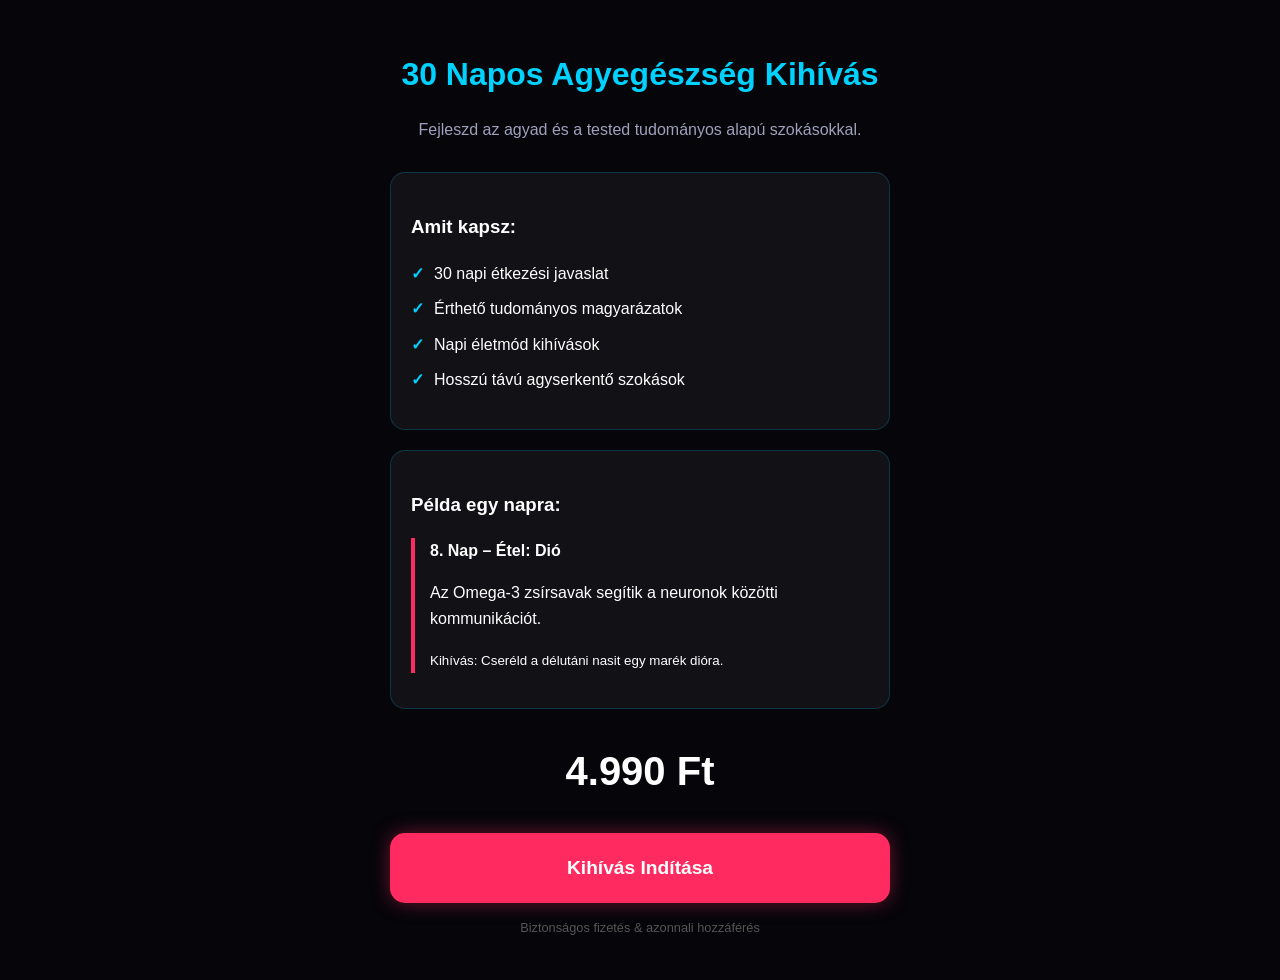
==== program.html @ 49ae92d9 "Add files via upload" ====
<!DOCTYPE html>
<html lang="hu">
<head>
    <meta charset="UTF-8">
    <meta name="viewport" content="width=device-width, initial-scale=1.0">
    <title>30 Napos Kihívás | Program</title>
    <style>
        :root { --bg: #05050a; --accent: #00d2ff; --pink: #ff2a5f; }
        body { background: var(--bg); color: white; font-family: sans-serif; padding: 20px; line-height: 1.6; }
        .container { max-width: 500px; margin: 0 auto; }
        h1 { color: var(--accent); font-size: 2rem; margin-bottom: 10px; text-align: center; }
        .card { background: rgba(255,255,255,0.05); padding: 20px; border-radius: 15px; margin-bottom: 20px; border: 1px solid rgba(0,210,255,0.2); }
        .day-box { border-left: 4px solid var(--pink); padding-left: 15px; margin: 15px 0; }
        .price { font-size: 2.5rem; font-weight: bold; text-align: center; margin: 30px 0; color: #fff; }
        .btn { display: block; background: var(--pink); color: white; text-align: center; padding: 20px; border-radius: 15px; text-decoration: none; font-weight: bold; font-size: 1.2rem; box-shadow: 0 0 20px rgba(255, 42, 95, 0.4); }
        ul { list-style: none; padding: 0; }
        li { margin-bottom: 10px; display: flex; align-items: center; }
        li::before { content: "✓"; color: var(--accent); margin-right: 10px; font-weight: bold; }
    </style>
</head>
<body>
    <div class="container">
        <h1>30 Napos Agyegészség Kihívás</h1>
        <p style="text-align: center; color: #a0a0bd; margin-bottom: 30px;">Fejleszd az agyad és a tested tudományos alapú szokásokkal.</p>

        <div class="card">
            <h3>Amit kapsz:</h3>
            <ul>
                <li>30 napi étkezési javaslat</li>
                <li>Érthető tudományos magyarázatok</li>
                <li>Napi életmód kihívások</li>
                <li>Hosszú távú agyserkentő szokások</li>
            </ul>
        </div>

        <div class="card">
            <h3>Példa egy napra:</h3>
            <div class="day-box">
                <strong>8. Nap – Étel: Dió</strong>
                <p>Az Omega-3 zsírsavak segítik a neuronok közötti kommunikációt.</p>
                <small>Kihívás: Cseréld a délutáni nasit egy marék dióra.</small>
            </div>
        </div>

        <div class="price">4.990 Ft</div>

        <a href="thankyou.html" class="btn">Kihívás Indítása</a>
        <p style="text-align: center; font-size: 0.8rem; color: #555; margin-top: 15px;">Biztonságos fizetés & azonnali hozzáférés</p>
    </div>
</body>
</html>
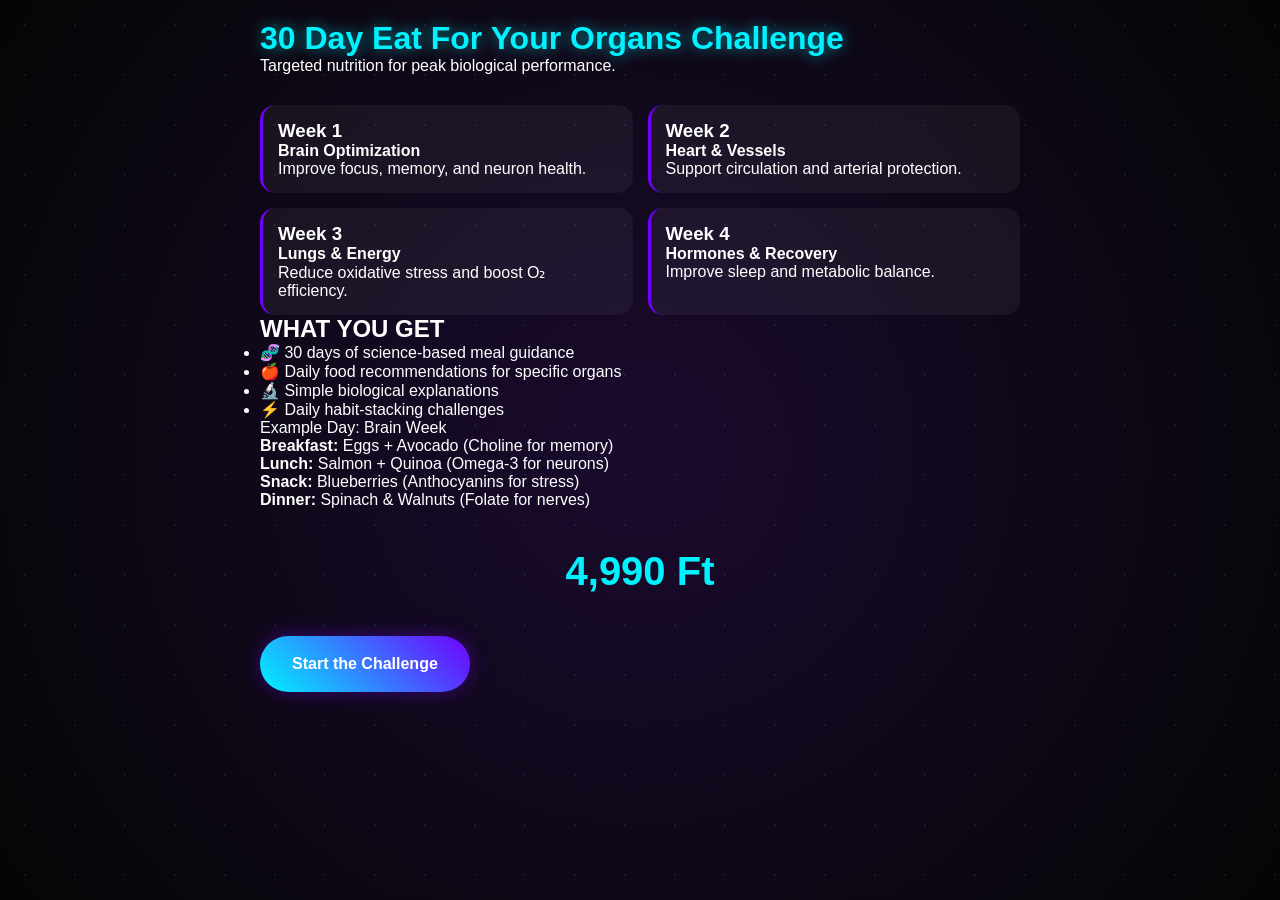
==== commit ea1a98be: "Add files via upload" ====
--- a/program.html
+++ b/program.html
@@ -1,51 +1,67 @@
 <!DOCTYPE html>
-<html lang="hu">
+<html lang="en">
 <head>
     <meta charset="UTF-8">
     <meta name="viewport" content="width=device-width, initial-scale=1.0">
-    <title>30 Napos Kihívás | Program</title>
-    <style>
-        :root { --bg: #05050a; --accent: #00d2ff; --pink: #ff2a5f; }
-        body { background: var(--bg); color: white; font-family: sans-serif; padding: 20px; line-height: 1.6; }
-        .container { max-width: 500px; margin: 0 auto; }
-        h1 { color: var(--accent); font-size: 2rem; margin-bottom: 10px; text-align: center; }
-        .card { background: rgba(255,255,255,0.05); padding: 20px; border-radius: 15px; margin-bottom: 20px; border: 1px solid rgba(0,210,255,0.2); }
-        .day-box { border-left: 4px solid var(--pink); padding-left: 15px; margin: 15px 0; }
-        .price { font-size: 2.5rem; font-weight: bold; text-align: center; margin: 30px 0; color: #fff; }
-        .btn { display: block; background: var(--pink); color: white; text-align: center; padding: 20px; border-radius: 15px; text-decoration: none; font-weight: bold; font-size: 1.2rem; box-shadow: 0 0 20px rgba(255, 42, 95, 0.4); }
-        ul { list-style: none; padding: 0; }
-        li { margin-bottom: 10px; display: flex; align-items: center; }
-        li::before { content: "✓"; color: var(--accent); margin-right: 10px; font-weight: bold; }
-    </style>
+    <title>Program Details | 30 Day Challenge</title>
+    <link rel="stylesheet" href="style.css">
 </head>
 <body>
-    <div class="container">
-        <h1>30 Napos Agyegészség Kihívás</h1>
-        <p style="text-align: center; color: #a0a0bd; margin-bottom: 30px;">Fejleszd az agyad és a tested tudományos alapú szokásokkal.</p>
+    <div class="bio-background"></div>
 
-        <div class="card">
-            <h3>Amit kapsz:</h3>
+    <main class="content-wrapper">
+        <header>
+            <h1 class="glow-text">30 Day Eat For Your Organs Challenge</h1>
+            <p>Targeted nutrition for peak biological performance.</p>
+        </header>
+
+        <section class="weeks-grid">
+            <div class="week-card">
+                <h3>Week 1</h3>
+                <h4>Brain Optimization</h4>
+                <p>Improve focus, memory, and neuron health.</p>
+            </div>
+            <div class="week-card">
+                <h3>Week 2</h3>
+                <h4>Heart & Vessels</h4>
+                <p>Support circulation and arterial protection.</p>
+            </div>
+            <div class="week-card">
+                <h3>Week 3</h3>
+                <h4>Lungs & Energy</h4>
+                <p>Reduce oxidative stress and boost O₂ efficiency.</p>
+            </div>
+            <div class="week-card">
+                <h3>Week 4</h3>
+                <h4>Hormones & Recovery</h4>
+                <p>Improve sleep and metabolic balance.</p>
+            </div>
+        </section>
+
+        <section class="features">
+            <h2>WHAT YOU GET</h2>
             <ul>
-                <li>30 napi étkezési javaslat</li>
-                <li>Érthető tudományos magyarázatok</li>
-                <li>Napi életmód kihívások</li>
-                <li>Hosszú távú agyserkentő szokások</li>
+                <li>🧬 30 days of science-based meal guidance</li>
+                <li>🍎 Daily food recommendations for specific organs</li>
+                <li>🔬 Simple biological explanations</li>
+                <li>⚡ Daily habit-stacking challenges</li>
             </ul>
-        </div>
+        </section>
 
-        <div class="card">
-            <h3>Példa egy napra:</h3>
-            <div class="day-box">
-                <strong>8. Nap – Étel: Dió</strong>
-                <p>Az Omega-3 zsírsavak segítik a neuronok közötti kommunikációt.</p>
-                <small>Kihívás: Cseréld a délutáni nasit egy marék dióra.</small>
+        <section class="example-day">
+            <div class="glass-card">
+                <span class="tag">Example Day: Brain Week</span>
+                <div class="meal"><strong>Breakfast:</strong> Eggs + Avocado (Choline for memory)</div>
+                <div class="meal"><strong>Lunch:</strong> Salmon + Quinoa (Omega-3 for neurons)</div>
+                <div class="meal"><strong>Snack:</strong> Blueberries (Anthocyanins for stress)</div>
+                <div class="meal"><strong>Dinner:</strong> Spinach & Walnuts (Folate for nerves)</div>
             </div>
-        </div>
+        </section>
 
-        <div class="price">4.990 Ft</div>
-
-        <a href="thankyou.html" class="btn">Kihívás Indítása</a>
-        <p style="text-align: center; font-size: 0.8rem; color: #555; margin-top: 15px;">Biztonságos fizetés & azonnali hozzáférés</p>
-    </div>
+        <section class="pricing">
+            <div class="price-tag">4,990 Ft</div>
+            <a href="thankyou.html" class="btn-main glow-btn">Start the Challenge</a>
+        </section>
+    </main>
 </body>
 </html>
--- a/style.css
+++ b/style.css
@@ -0,0 +1,86 @@
+:root {
+    --bg: #050505;
+    --primary: #00f2ff;
+    --secondary: #7000ff;
+    --glass: rgba(255, 255, 255, 0.05);
+}
+
+* { box-sizing: border-box; margin: 0; padding: 0; font-family: 'Inter', sans-serif; }
+
+body {
+    background-color: var(--bg);
+    color: white;
+    overflow-x: hidden;
+    min-height: 100vh;
+}
+
+/* Background Animations */
+.bio-background {
+    position: fixed;
+    top: 0; left: 0; width: 100%; height: 100%;
+    background: radial-gradient(circle at 50% 50%, #1a0b2e 0%, #050505 100%);
+    z-index: -1;
+}
+
+/* Floating Particle Effect */
+.bio-background::after {
+    content: '';
+    position: absolute;
+    width: 100%; height: 100%;
+    background-image: radial-gradient(var(--primary) 1px, transparent 1px);
+    background-size: 50px 50px;
+    opacity: 0.1;
+    animation: flow 20s linear infinite;
+}
+
+@keyframes flow {
+    from { transform: translateY(0); }
+    to { transform: translateY(-50px); }
+}
+
+.glow-text {
+    color: var(--primary);
+    text-shadow: 0 0 15px rgba(0, 242, 255, 0.6);
+}
+
+.glass-container {
+    padding: 2rem;
+    max-width: 500px;
+    margin: 10vh auto;
+    background: var(--glass);
+    backdrop-filter: blur(10px);
+    border: 1px solid rgba(255, 255, 255, 0.1);
+    border-radius: 24px;
+    text-align: center;
+}
+
+.btn-main {
+    background: linear-gradient(45deg, var(--primary), var(--secondary));
+    border: none;
+    padding: 1.2rem 2rem;
+    color: white;
+    font-weight: bold;
+    border-radius: 50px;
+    cursor: pointer;
+    text-decoration: none;
+    display: inline-block;
+    margin-top: 2rem;
+    box-shadow: 0 0 20px rgba(112, 0, 255, 0.4);
+    transition: transform 0.2s;
+}
+
+.btn-main:active { transform: scale(0.95); }
+
+/* Program Page Specifics */
+.content-wrapper { padding: 20px; max-width: 800px; margin: auto; }
+.weeks-grid { display: grid; grid-template-columns: 1fr 1fr; gap: 15px; margin-top: 30px; }
+.week-card {
+    background: var(--glass);
+    padding: 15px;
+    border-radius: 15px;
+    border-left: 3px solid var(--secondary);
+}
+
+.price-tag { font-size: 2.5rem; font-weight: 800; margin: 40px 0 10px; color: var(--primary); text-align: center; }
+
+.hidden { display: none; }
